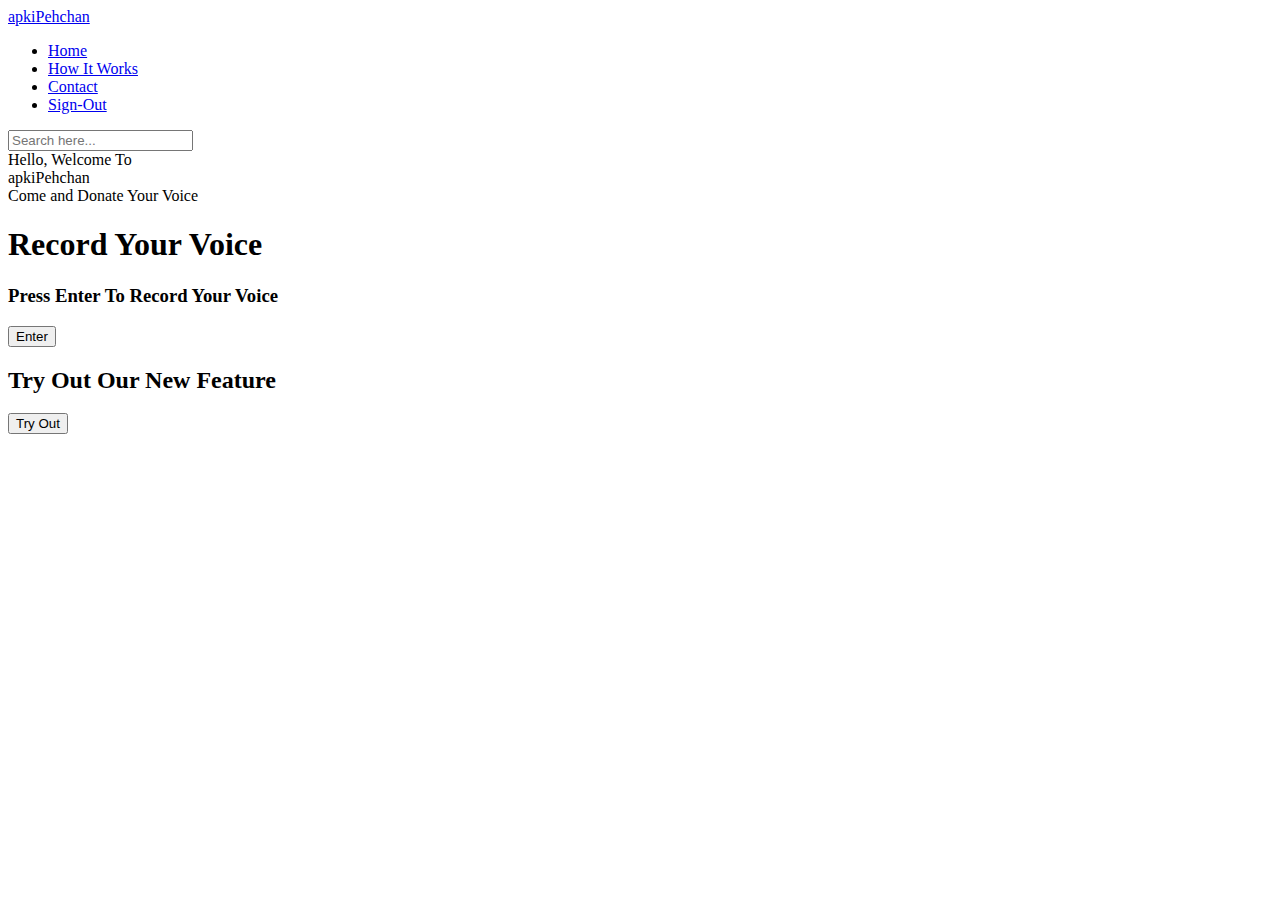
==== index.html @ 8b4adfb6 "Create index.html" ====
<!DOCTYPE html>
<!-- Coding By CodingNepal - codingnepalweb.com -->
<html lang="en">
  <head>
    <meta charset="UTF-8" />
    <meta http-equiv="X-UA-Compatible" content="IE=edge" />
    <meta name="viewport" content="width=device-width, initial-scale=1.0" />
    <title>Navigation Bar with Search Box</title>
    <link rel="stylesheet" href="trial.css" />
    <!-- Unicons CSS -->
    <link rel="stylesheet" href="https://unicons.iconscout.com/release/v4.0.0/css/line.css" />
   <script src="trial.js" defer></script>
  </head>
  <body>
    <nav class="nav">
      <i class="uil uil-bars navOpenBtn"></i>
      <a href="#" class="logo">apkiPehchan</a>

      <ul class="nav-links">
        <i class="uil uil-times navCloseBtn"></i>
        <li><a href="#">Home</a></li>
        <li><a href="#">How It Works</a></li>
        <li><a href="#">Contact</a></li>
        <li><a href="#">Sign-Out</a></li>
      </ul>

      <i class="uil uil-search search-icon" id="searchIcon"></i>
      <div class="search-box">
        <i class="uil uil-search search-icon"></i>
        <input type="text" placeholder="Search here..." />
      </div>
    </nav>
    <!-- home-section -->
    <section class="home" id="home">
        <div class="max-width">
            <div class="home-content">
                <div class="text-1">Hello, Welcome To</div>
                <div class="text-2">apkiPehchan</div>
                <div class="text-3">Come and Donate Your Voice</div>
            </div>
        </div>
    </section>
    <div class="hero">
        <h1>Record Your <span>Voice</span></h1>
        <h3>Press Enter To Record Your Voice</h3>
        

    </div>
    <a href="Enter.html" target="_blank"><button class="btn-enter">Enter</button></a>
    <div class="text">
        <h2>Try Out Our New Feature</h2>
        <a href="feature.html" target="_blank"><button class="action">Try Out</button></a>
    </div>
    
  </body>
</html>
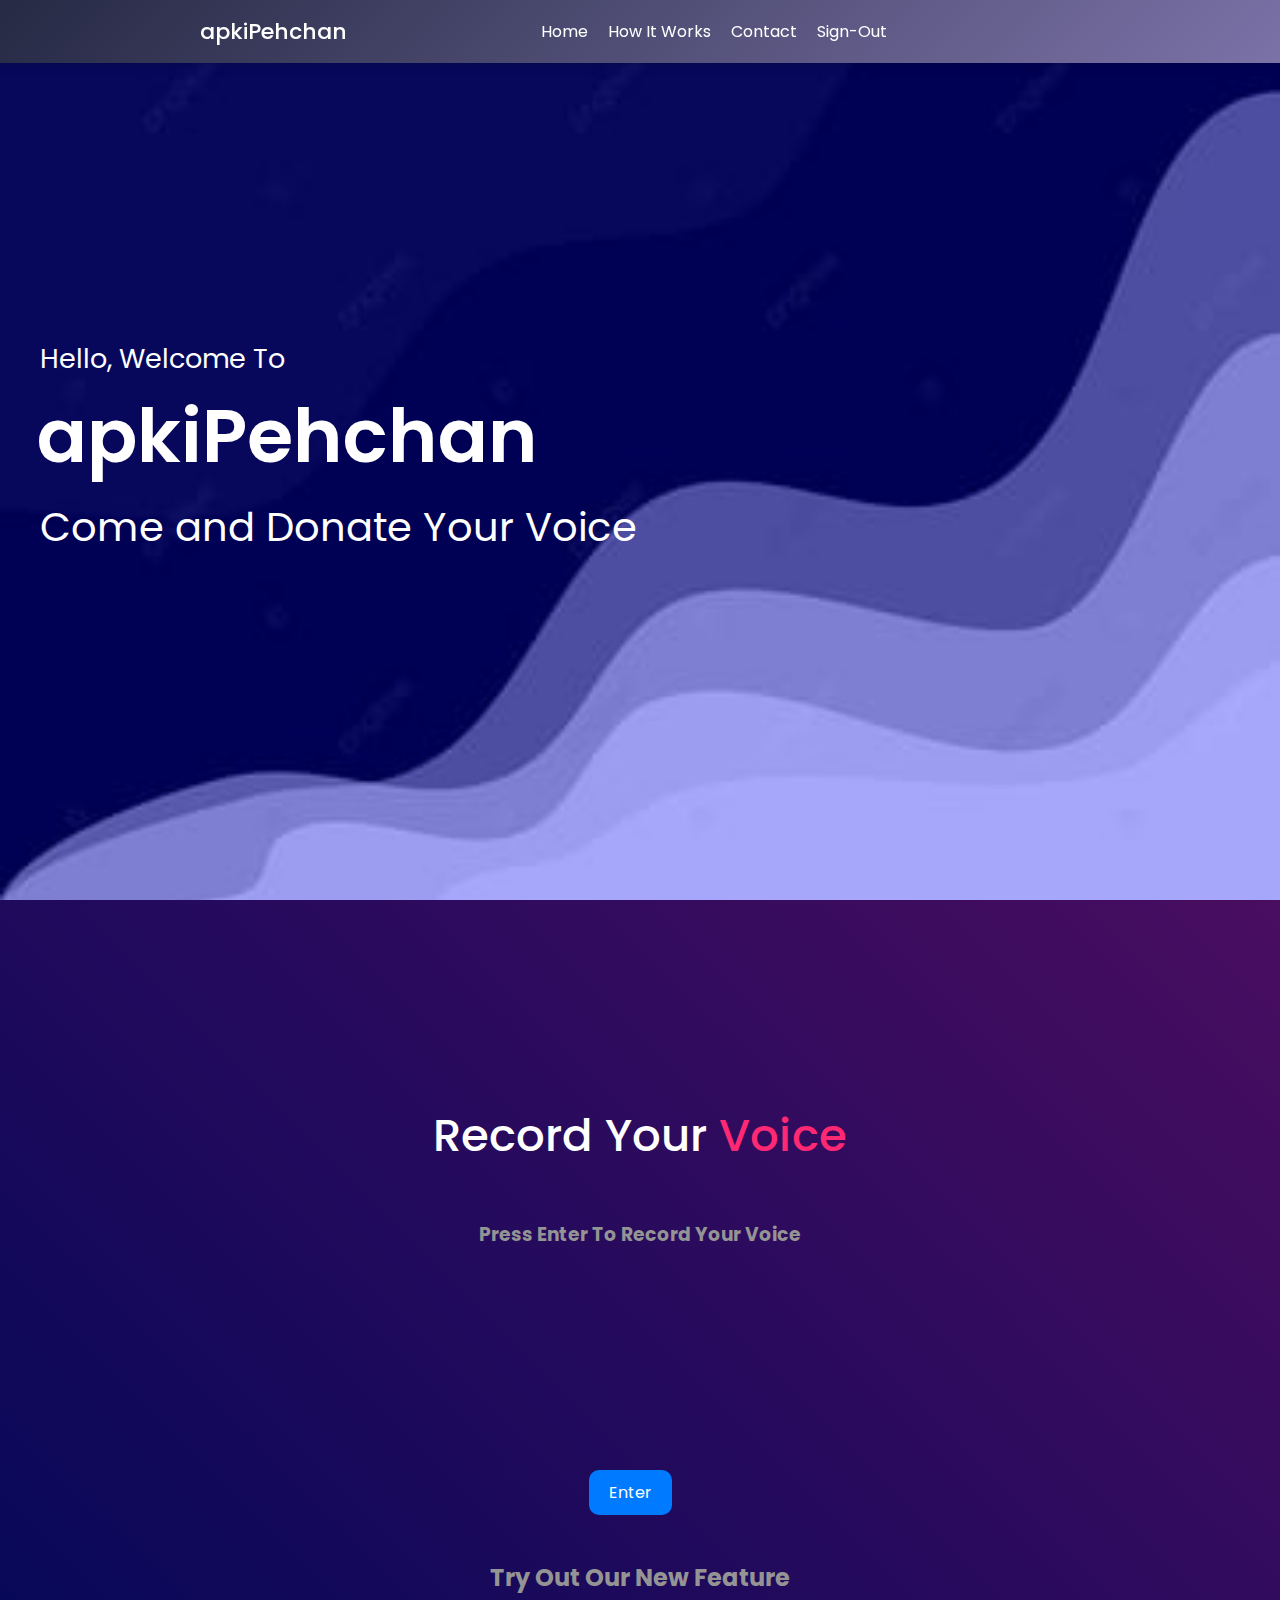
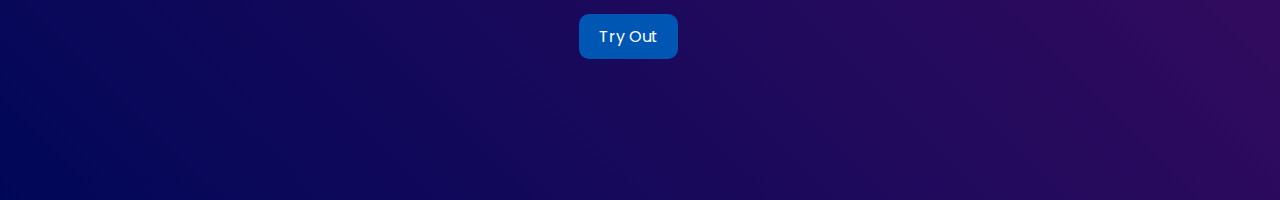
==== commit adc4584d: "Update index.html" ====
--- a/index.html
+++ b/index.html
@@ -5,7 +5,7 @@
     <meta charset="UTF-8" />
     <meta http-equiv="X-UA-Compatible" content="IE=edge" />
     <meta name="viewport" content="width=device-width, initial-scale=1.0" />
-    <title>Navigation Bar with Search Box</title>
+    <title>apkiPehchan</title>
     <link rel="stylesheet" href="trial.css" />
     <!-- Unicons CSS -->
     <link rel="stylesheet" href="https://unicons.iconscout.com/release/v4.0.0/css/line.css" />
--- a/trial.css
+++ b/trial.css
@@ -0,0 +1,283 @@
+/* Google Fonts - Poppins */
+@import url("https://fonts.googleapis.com/css2?family=Poppins:wght@300;400;500;600&display=swap");
+
+* {
+  margin: 0;
+  padding: 0;
+  box-sizing: border-box;
+  font-family: "Poppins", sans-serif;
+}
+body {
+  background: #f0faff;
+}
+.nav {
+  position: fixed;
+  top: 0;
+  left: 0;
+  width: 100%;
+  padding: 15px 200px;
+  background: linear-gradient(135deg, #262a44, #7b72a7);
+  box-shadow: 0 4px 10px rgba(0, 0, 0, 0.1);
+}
+.navbar.sticky{
+    padding: 30px 0;
+    background: rgb(85, 85, 85);
+}
+.nav,
+.nav .nav-links {
+  display: flex;
+  align-items: center;
+}
+.nav {
+  justify-content: space-between;
+}
+a {
+  color: #fff;
+  text-decoration: none;
+}
+.nav .logo {
+  font-size: 22px;
+  font-weight: 500;
+}
+.nav .nav-links {
+  column-gap: 20px;
+  list-style: none;
+}
+.nav .nav-links a {
+  transition: all 0.2s linear;
+}
+.nav.openSearch .nav-links a {
+  opacity: 0;
+  pointer-events: none;
+}
+.nav .search-icon {
+  color: #fff;
+  font-size: 20px;
+  cursor: pointer;
+}
+.nav .search-box {
+  position: absolute;
+  right: 250px;
+  height: 45px;
+  max-width: 555px;
+  width: 100%;
+  opacity: 0;
+  pointer-events: none;
+  transition: all 0.2s linear;
+}
+.nav.openSearch .search-box {
+  opacity: 1;
+  pointer-events: auto;
+}
+.search-box .search-icon {
+  position: absolute;
+  left: 15px;
+  top: 50%;
+  left: 15px;
+  color: #4a98f7;
+  transform: translateY(-50%);
+}
+.search-box input {
+  height: 100%;
+  width: 100%;
+  border: none;
+  outline: none;
+  border-radius: 6px;
+  background-color: #fff;
+  padding: 0 15px 0 45px;
+}
+
+.nav .navOpenBtn,
+.nav .navCloseBtn {
+  display: none;
+}
+
+/* responsive */
+@media screen and (max-width: 1160px) {
+  .nav {
+    padding: 15px 100px;
+  }
+  .nav .search-box {
+    right: 150px;
+  }
+}
+@media screen and (max-width: 950px) {
+  .nav {
+    padding: 15px 50px;
+  }
+  .nav .search-box {
+    right: 100px;
+    max-width: 400px;
+  }
+}
+@media screen and (max-width: 768px) {
+  .nav .navOpenBtn,
+  .nav .navCloseBtn {
+    display: block;
+  }
+  .nav {
+    padding: 15px 20px;
+  }
+  .nav .nav-links {
+    position: fixed;
+    top: 0;
+    left: -100%;
+    height: 100%;
+    max-width: 280px;
+    width: 100%;
+    padding-top: 100px;
+    row-gap: 30px;
+    flex-direction: column;
+    background-color: #11101d;
+    box-shadow: 0 2px 10px rgba(0, 0, 0, 0.1);
+    transition: all 0.4s ease;
+    z-index: 100;
+  }
+  .nav.openNav .nav-links {
+    left: 0;
+  }
+  .nav .navOpenBtn {
+    color: #fff;
+    font-size: 20px;
+    cursor: pointer;
+  }
+  .nav .navCloseBtn {
+    position: absolute;
+    top: 20px;
+    right: 20px;
+    color: #fff;
+    font-size: 20px;
+    cursor: pointer;
+  }
+  .nav .search-box {
+    top: calc(100% + 10px);
+    max-width: calc(100% - 20px);
+    right: 50%;
+    transform: translateX(50%);
+    box-shadow: 0 2px 10px rgba(0, 0, 0, 0.1);
+  }
+}
+
+
+
+/*home section styling*/
+.home{
+    display: flex;
+    background: url("2.jpg")  no-repeat center;
+    background-repeat: no-repeat;
+    background-attachment: fixed;
+    background-size: cover;
+    height: 100vh;
+    color: white;
+    min-height: 500px;
+    font-family: 'Segoe UI', Tahoma, Geneva, Verdana, sans-serif;
+}
+.home .max-width{
+    margin: auto 0 auto 40px;
+}
+.home .home-content .text-1{
+    font-size: 27px;
+}
+.home .home-content .text-2{
+    font-size: 75px;
+    margin-left: -3px;
+    font-weight: 600;
+}
+.home .home-content .text-3{
+    font-size: 40px;
+    margin: 5px 0;
+}
+.home .home-content .text-3 span{
+    color: crimson;
+    font-weight: 500;
+}
+.home .home-content a{
+    display: inline-block;
+    background: crimson;
+    color: #ffffff;
+    font-size: 25px;
+    padding: 12px 36px;
+    margin-top: 20px;
+    border-radius: 6px;
+    border: 2px solid black;
+    transition: all 0.3s ease;
+}
+@media only screen and (max-width: 600px) {
+    .home .home-content .text-1 {
+        font-size: 18px;
+        margin-left: -2px;
+    }
+
+    .home .home-content .text-2{
+        font-size: 28px;
+        margin-left: -2px;
+    }
+
+    .home .home-content .text-3{
+        font-size: 16px;
+        margin-left: -2px;
+    }
+}
+
+/*hero section styling*/
+.hero{
+    width: 100%;
+    height: 100vh;
+    background: linear-gradient(45deg, #010758 ,#490d61);
+    display: flex;
+    align-items: center;
+    justify-content: center;
+    flex-direction: column;
+}
+.hero h1{
+    font-size: 45px;
+    font-weight: 500;
+    margin-top: -350px;
+    margin-bottom: 50px;
+    color: #fff;
+}
+.hero h1 span{
+    color: #ff2973;
+}
+.hero h3{
+    color: rgb(148, 148, 148);
+}
+.btn-enter {
+    margin-top: -330px;
+    padding: 10px 20px;
+    font-size: 16px;
+    background-color: #007bff;
+    color: #fff;
+    border: none;
+    cursor: pointer;
+    transition: background-color 0.3s;
+    left: 46%;
+    position: absolute;
+    border-radius: 10px;
+}
+.btn-enter:hover {
+    background-color: #0056b3;
+} 
+
+.text h2{
+    color: rgb(148, 148, 148);
+    margin-top: -240px;
+    text-align: center;
+}
+.action {
+    margin-top: 19px;
+    padding: 10px 20px;
+    font-size: 16px;
+    background-color: #007bff;
+    color: #fff;
+    border: none;
+    cursor: pointer;
+    transition: background-color 0.3s;
+    left: 45%;
+    position: absolute;
+    border-radius: 10px;
+    margin-left: 3px;
+}
+.action {
+    background-color: #0056b3;
+} 
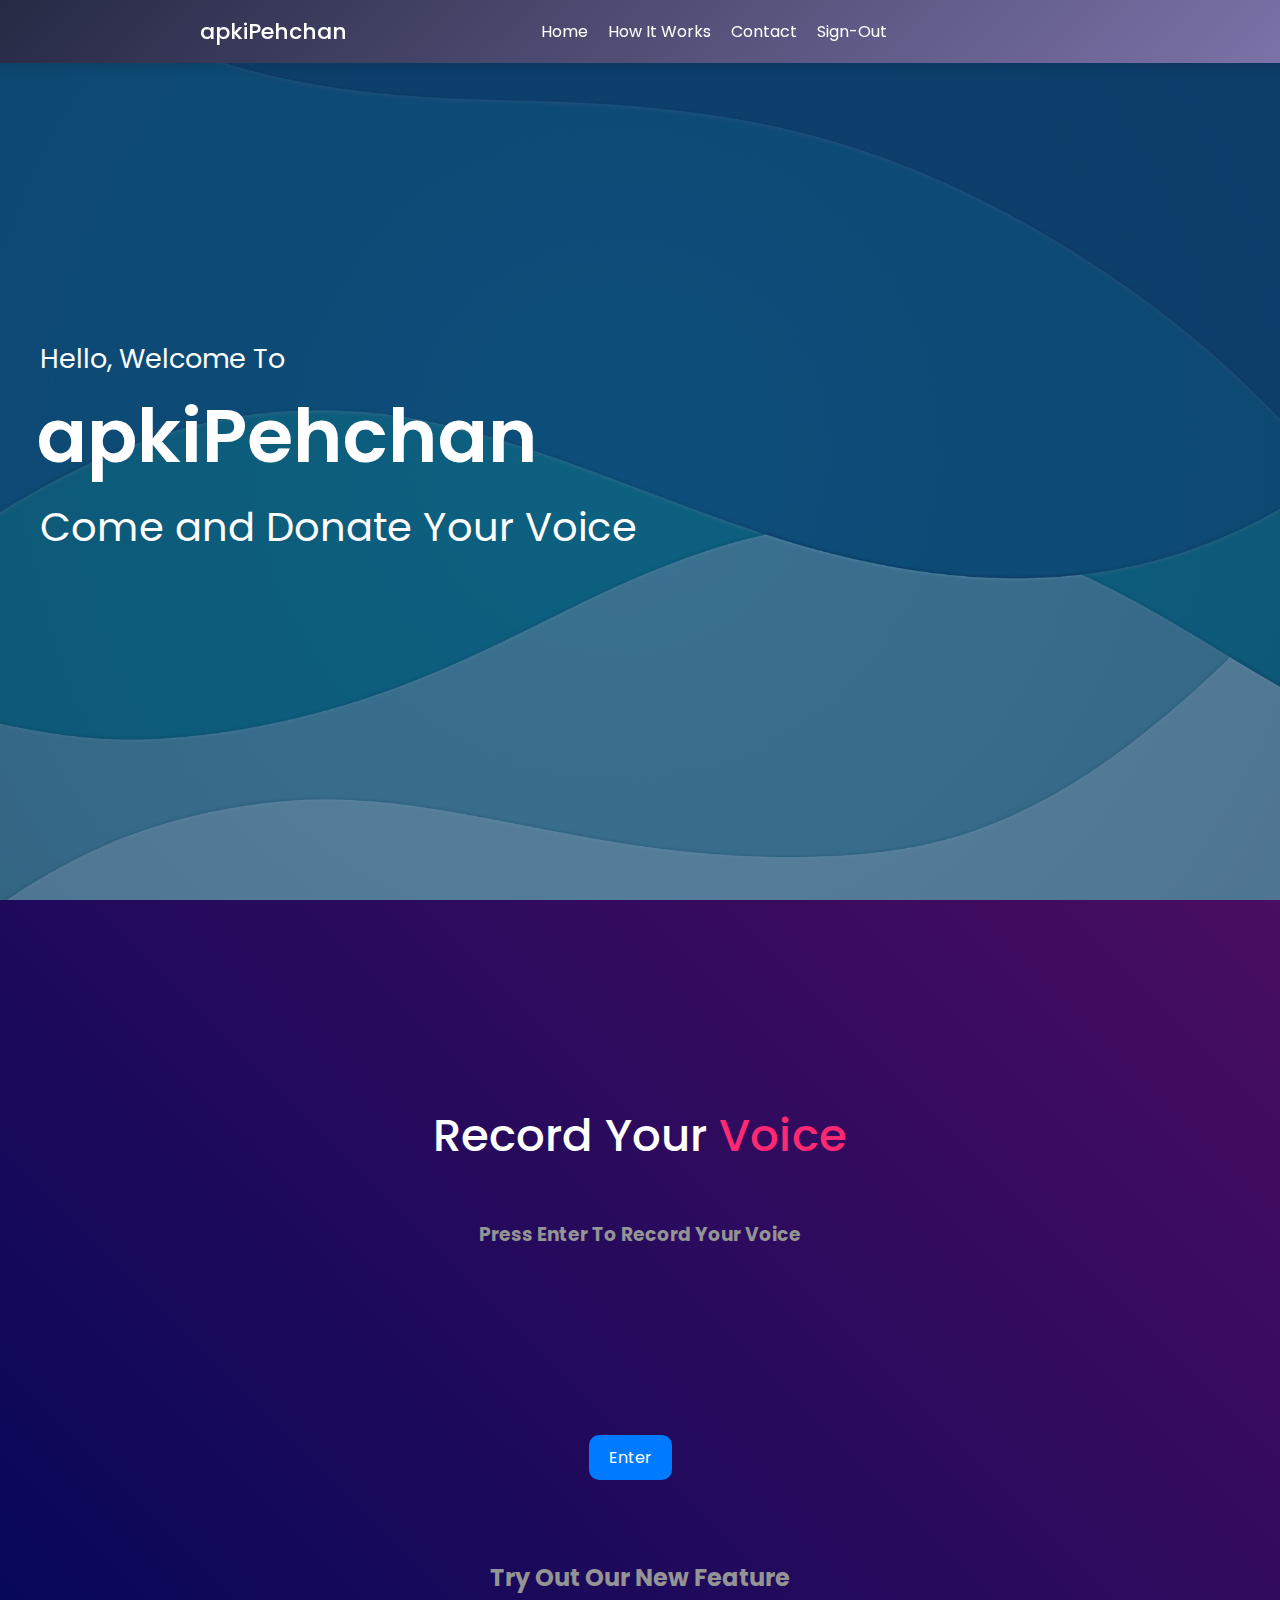
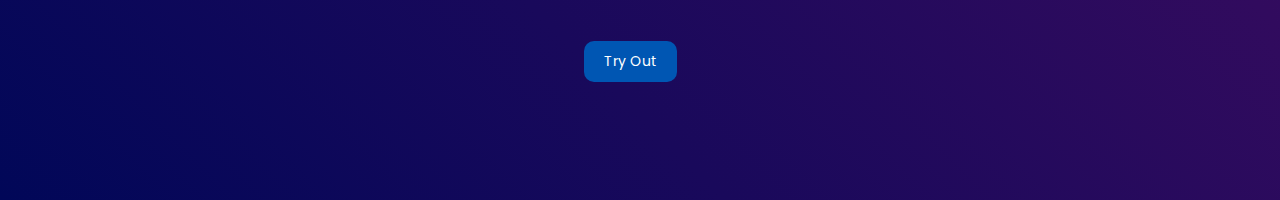
==== commit 63dd4846: "Update index.html" ====
--- a/index.html
+++ b/index.html
@@ -18,8 +18,8 @@
 
       <ul class="nav-links">
         <i class="uil uil-times navCloseBtn"></i>
-        <li><a href="#">Home</a></li>
-        <li><a href="#">How It Works</a></li>
+        <li><a href="#home">Home</a></li>
+        <li><a href="#hero">How It Works</a></li>
         <li><a href="#">Contact</a></li>
         <li><a href="#">Sign-Out</a></li>
       </ul>
@@ -40,7 +40,7 @@
             </div>
         </div>
     </section>
-    <div class="hero">
+    <div class="hero" id="hero">
         <h1>Record Your <span>Voice</span></h1>
         <h3>Press Enter To Record Your Voice</h3>
         
--- a/trial.css
+++ b/trial.css
@@ -163,7 +163,7 @@
 /*home section styling*/
 .home{
     display: flex;
-    background: url("2.jpg")  no-repeat center;
+    background: url("PLACARD.png")  no-repeat center;
     background-repeat: no-repeat;
     background-attachment: fixed;
     background-size: cover;
@@ -243,7 +243,7 @@
     color: rgb(148, 148, 148);
 }
 .btn-enter {
-    margin-top: -330px;
+    margin-top: -365px;
     padding: 10px 20px;
     font-size: 16px;
     background-color: #007bff;
@@ -265,9 +265,8 @@
     text-align: center;
 }
 .action {
-    margin-top: 19px;
+    margin-top: 46px;
     padding: 10px 20px;
-    font-size: 16px;
     background-color: #007bff;
     color: #fff;
     border: none;
@@ -276,8 +275,49 @@
     left: 45%;
     position: absolute;
     border-radius: 10px;
-    margin-left: 3px;
+    margin-left: 8px;
+    font-size: 14px;
 }
 .action {
     background-color: #0056b3;
+    font-size: 14px;
 } 
+
+
+@media screen and (max-width: 600px) {
+  .btn-enter {
+    font-size: 14px;
+    padding: 8px 16px;
+    margin-left: -12px;
+  }
+}
+@media screen and (max-width: 425px) {
+  .btn-enter {
+    margin-top: -387px;
+  }
+}
+
+@media only screen and (max-width: 600px) {
+  .action {
+    margin-left: -23px;
+    font-size: 14px;
+  }
+}
+
+@media only screen and (max-width: 600px) {
+  .text h2 {
+    font-size: 21px;
+    color: #666;
+    text-align: center;
+  }
+}
+@media only screen and (max-width: 600px) {
+  .hero h3 {
+    font-size: 21px;
+    color: #666;
+    text-align: center;
+  }
+  .hero h1{
+    text-align: center;
+  }
+}
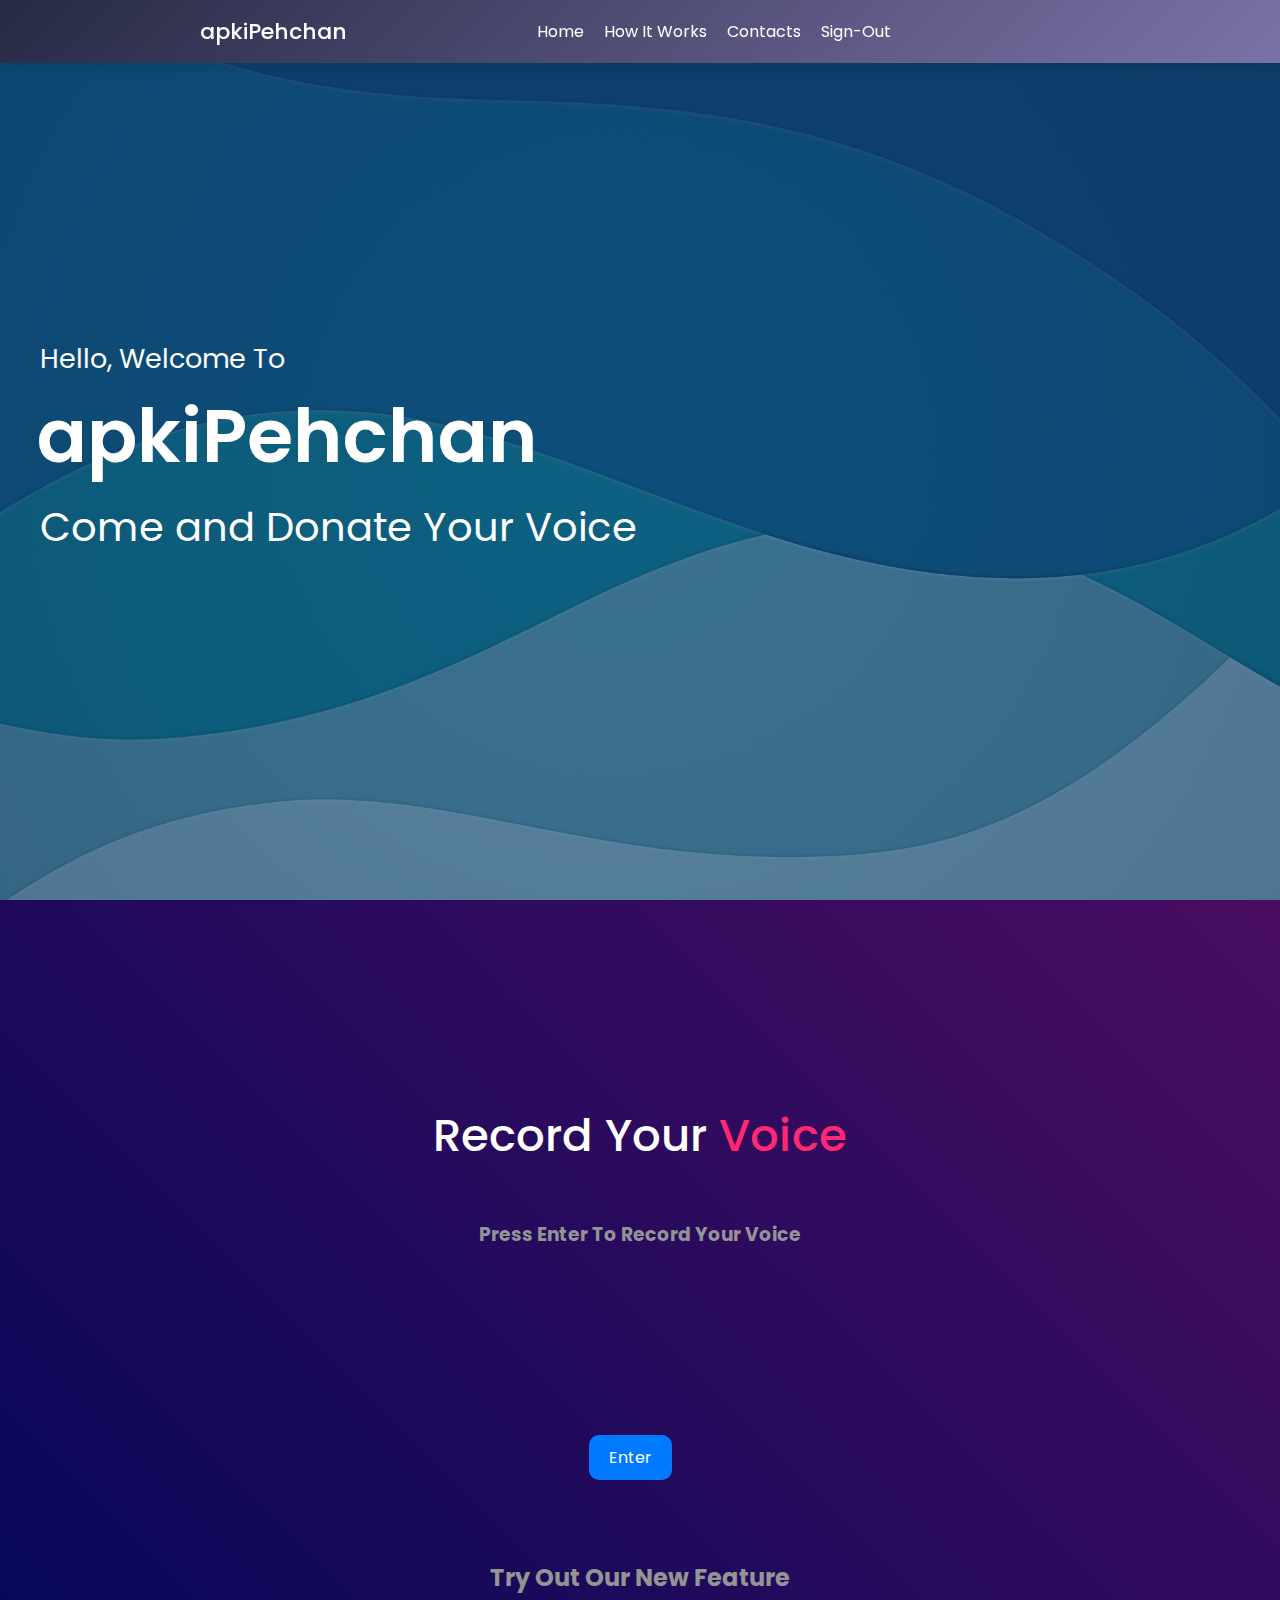
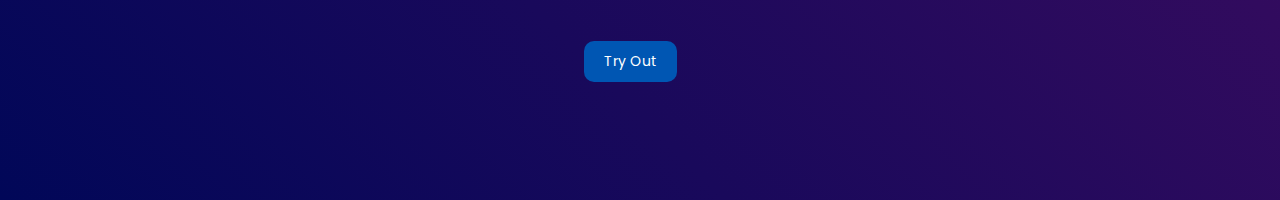
==== commit f9a63da8: "Update index.html" ====
--- a/index.html
+++ b/index.html
@@ -20,7 +20,7 @@
         <i class="uil uil-times navCloseBtn"></i>
         <li><a href="#home">Home</a></li>
         <li><a href="#hero">How It Works</a></li>
-        <li><a href="#">Contact</a></li>
+        <li><a href="contact.html">Contacts</a></li>
         <li><a href="#">Sign-Out</a></li>
       </ul>
 
